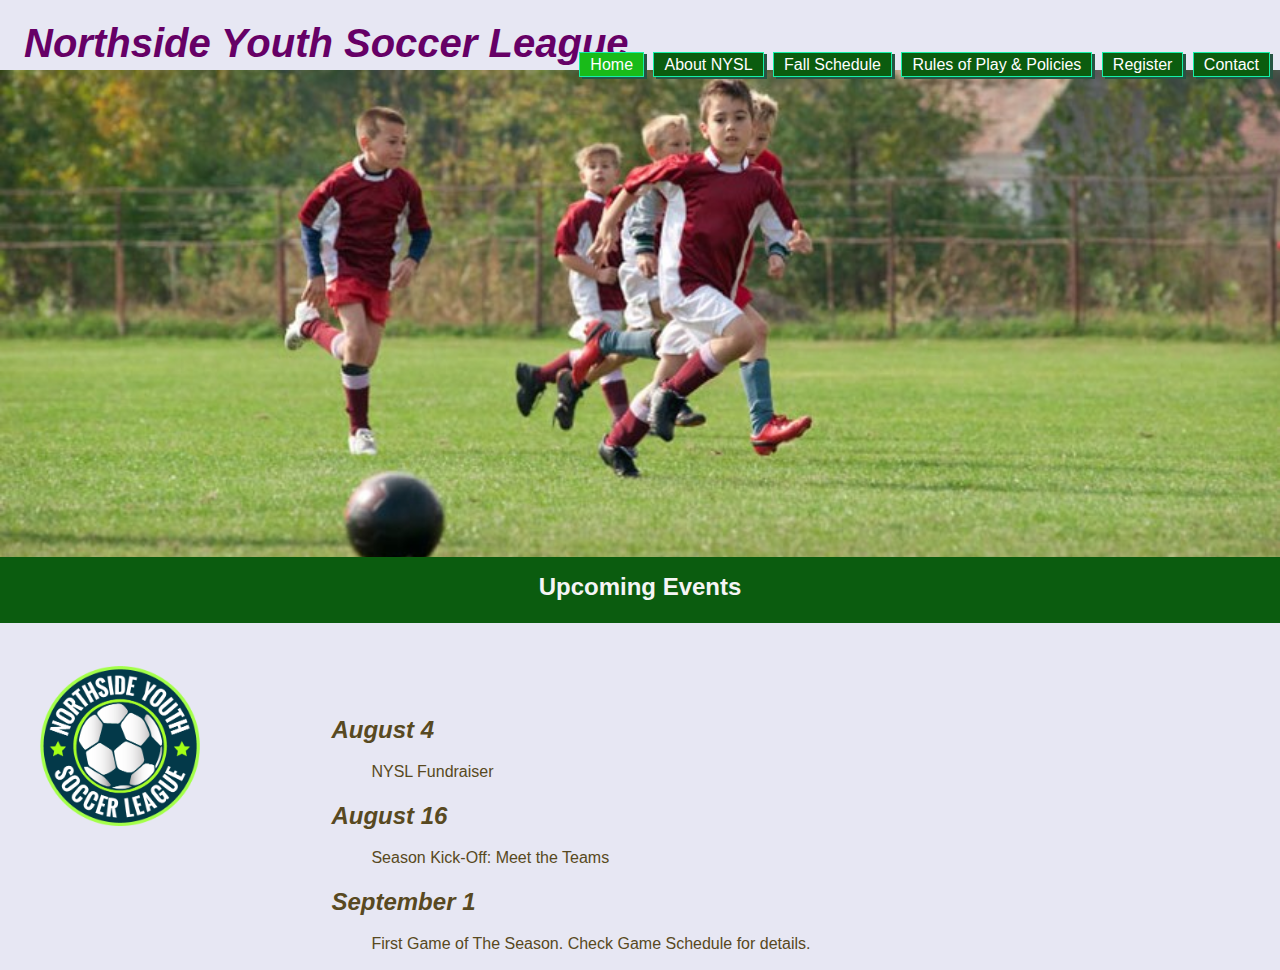
==== index.html @ a1769964 "Add project files" ====
<!DOCTYPE html>
<html lang="en">
<head>
    <meta charset="UTF-8">
    <meta name="viewport" content="width=device-width, initial-scale=1.0">
    <meta name="description" content="First 2019 coding bootcamp project"> 
    <title>NYSL | Upcoming events</title>
    <link rel="stylesheet" href="./styles/normalize.css">
    <link rel="stylesheet" href="./styles/style2.css">
</head>

<body>
    <header class="header">
        <h1 class="title">Northside Youth Soccer League</h1>
        <h2 class="subtitle">Upcoming Events</h2>  
        
        <nav class="navbar">
            <ul class="menu">
                <li class="item">
                    <a class= "link current" href="#">Home</a>
                </li>
                <li class="item">
                    <a class= "link" href="./pages/about.html">About NYSL</a>
                </li>
                <li class="item">
                    <a class= "link" href="./pages/game_info.html">Fall Schedule</a>
                </li>            
                <li class="item">
                    <a class= "link" href="./pages/rules.html">Rules of Play &amp; Policies</a>
                </li>              
                <li class="item">
                    <a class= "link" href="./pages/register.html">Register</a>
                </li>
                <li class="item">
                    <a class= "link" href="./pages/contact.html">Contact</a>
                </li>
            </ul>
        </nav>
    </header>
    
    <main>
        <div class="container">
            <figure class="figure">
                <img 
                    class="img_logo" 
                    src="./styles/imgs/nysl_logo.png" 
                    alt="logo northside youth soccer league" >
            </figure>
            <section class="events">
                <h2 class="subtitle_event">
                    August 4
                </h2>
                <p class="text_event">
                    NYSL Fundraiser
                </p>

                <h2 class="subtitle_event">
                    August 16
                </h2>
                <p class="text_event">
                    Season Kick-Off: Meet the Teams
                </p>

                <h2 class="subtitle_event">
                    September 1
                </h2>
                <p class="text_event">
                    First Game of The Season. Check Game Schedule for details.
                </p>
            </section>
        </div>
    </main>    
</body>
</html>
---- styles/style2.css ----
/* Style 2 / 1440px desktop
--------------------------------------------------------------------------------------------------------*/
:root {
    --bg-color: #E7E7F3;
    --text: #584921;
}

body {
    font-family: 'Segoe UI', Tahoma, Geneva, Verdana, sans-serif;
    min-height: 100vh;
    background-color: var(--bg-color);
}

/* Header
--------------------------------------------------------------------------------------------------------*/
.header{
    height: 498px;
    margin-top: 70px;
    background-color: darkseagreen;
    background-image: url(./imgs/style2_design1.jpg);
    background-repeat: no-repeat;
    background-position: top center ;
    background-size: cover;
}

.title {
    color: #660066;
    font-size: 40px;
    font-style: italic;
    transform: translateY(-50px);
    padding-left: 1.5rem;
}

.subtitle {
    text-align: center;
    color: whitesmoke;
    background-color: rgb(11, 92, 15);
    transform: translateY(414px);
    height: 50px;
    padding-top: 1rem;
}


/* Navigation Bar
--------------------------------------------------------------------------------------------------------*/
.navbar{
    position: absolute;
    top: 40px;
    right: 5px;
}

.item {
    display: inline-block;
    list-style: none;
    margin-right: 5px;
}

.link {
    padding: 3px 10px;
    text-decoration: none;
    color: white;
    border: 1px solid rgb(21, 241, 168);
    background-color: rgb(11, 92, 15);
    box-shadow: 3px 2px 0 rgb(39, 85, 67);
}

.navbar .current{
    background-color: rgb(25,187, 25);
}

/* Text Boxes
--------------------------------------------------------------------------------------------------------*/
.container {
    display: flex;
    margin-bottom: 5rem;
}

.figure {
    width: 25%;
    margin-top: 3rem;
}

.img_logo{
    width: 160px;
    transform: translateY(50px);
}

.events {
    width: 80%;
    margin-top: 8rem;
    margin-right: 9rem;
    color: #584921;
}

.subtitle_event {
    font-style: italic;
}

.text_event {
    margin: 15px;
    text-indent: 25px;
}

/* About section -------------------------------- */

.about_text {
    font-size: 1.2rem;
    padding-left: 1.1rem;
}
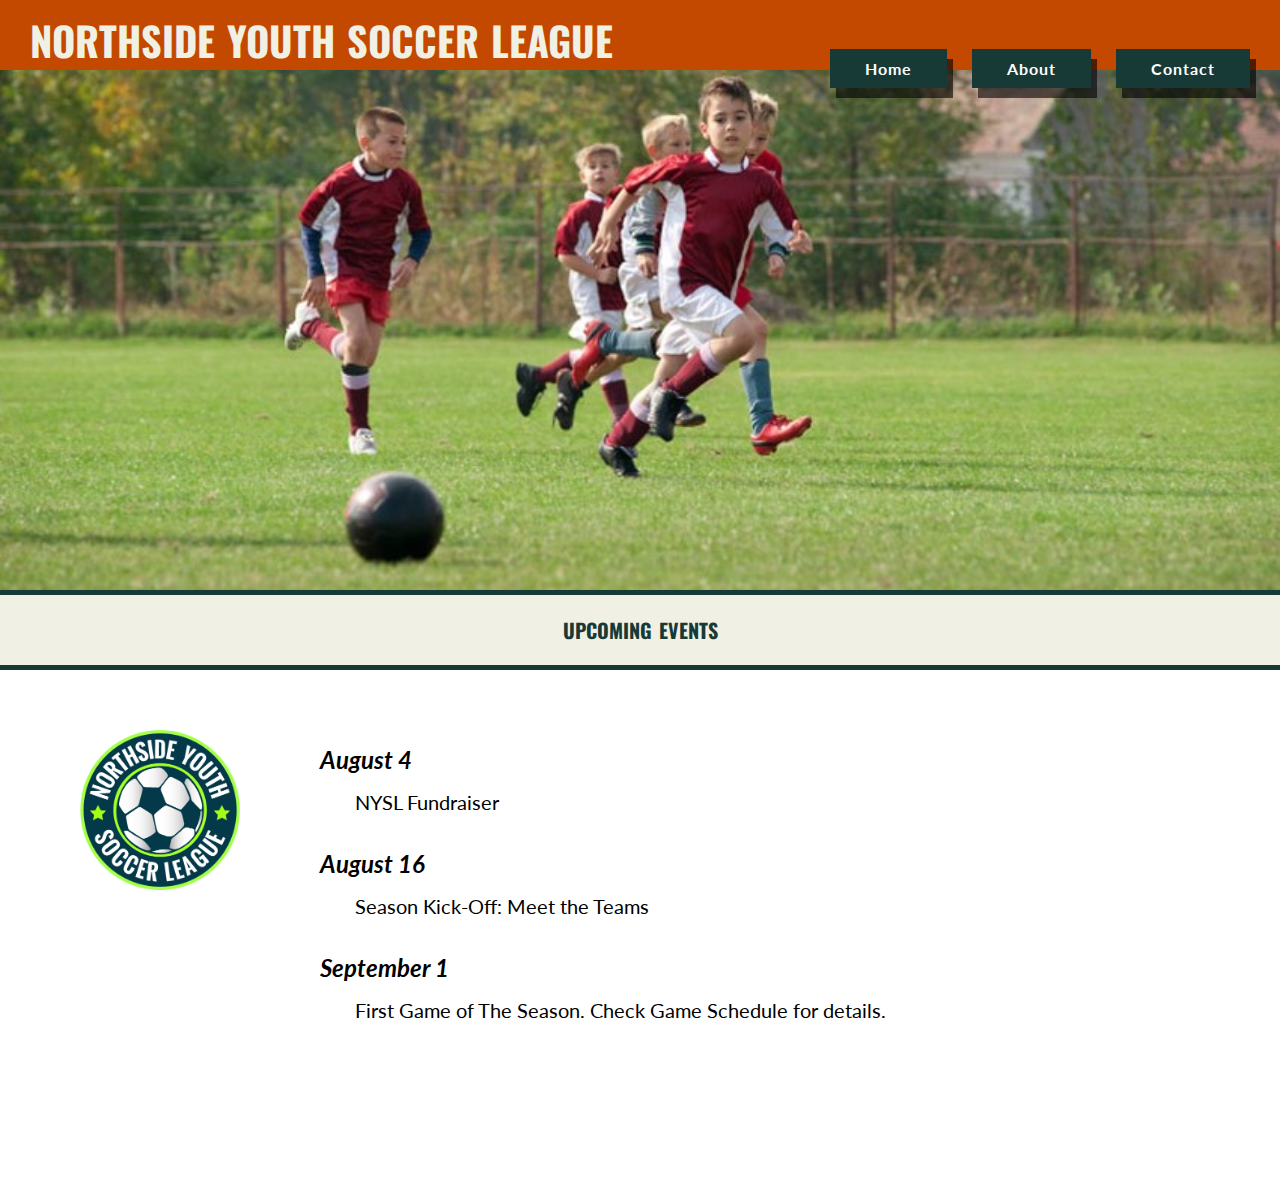
==== commit 5af7bbcb: "Update markup and styles" ====
--- a/index.html
+++ b/index.html
@@ -1,74 +1,81 @@
 <!DOCTYPE html>
 <html lang="en">
 <head>
-    <meta charset="UTF-8">
-    <meta name="viewport" content="width=device-width, initial-scale=1.0">
-    <meta name="description" content="First 2019 coding bootcamp project"> 
-    <title>NYSL | Upcoming events</title>
-    <link rel="stylesheet" href="./styles/normalize.css">
-    <link rel="stylesheet" href="./styles/style2.css">
+	<meta charset="UTF-8">
+	<meta name="viewport" content="width=device-width, initial-scale=1.0">
+	<!-- styles -->
+	<link rel="stylesheet" href="./styles/styles.css">
+	<title>NYSL | Upcoming events</title>
 </head>
 
 <body>
-    <header class="header">
-        <h1 class="title">Northside Youth Soccer League</h1>
-        <h2 class="subtitle">Upcoming Events</h2>  
-        
-        <nav class="navbar">
-            <ul class="menu">
-                <li class="item">
-                    <a class= "link current" href="#">Home</a>
-                </li>
-                <li class="item">
-                    <a class= "link" href="./pages/about.html">About NYSL</a>
-                </li>
-                <li class="item">
-                    <a class= "link" href="./pages/game_info.html">Fall Schedule</a>
-                </li>            
-                <li class="item">
-                    <a class= "link" href="./pages/rules.html">Rules of Play &amp; Policies</a>
-                </li>              
-                <li class="item">
-                    <a class= "link" href="./pages/register.html">Register</a>
-                </li>
-                <li class="item">
-                    <a class= "link" href="./pages/contact.html">Contact</a>
-                </li>
-            </ul>
-        </nav>
-    </header>
-    
-    <main>
-        <div class="container">
-            <figure class="figure">
-                <img 
-                    class="img_logo" 
-                    src="./styles/imgs/nysl_logo.png" 
-                    alt="logo northside youth soccer league" >
-            </figure>
-            <section class="events">
-                <h2 class="subtitle_event">
-                    August 4
-                </h2>
-                <p class="text_event">
-                    NYSL Fundraiser
-                </p>
+	<header class= "header">
+		<nav class= "nav">
+			<h1 class= "nav__brand">
+				Northside Youth Soccer League
+			</h1>
+		
+			<ul class= "nav__menu">
+				<li>
+					<a class= "current" 
+						href="#">
+						Home
+					</a>
+				</li>
+				<li>
+					<a href="./pages/about.html">
+						About
+					</a>
+				</li>
+				<li>
+					<a href="./pages/contact.html">
+						Contact
+					</a>
+				</li>
+			</ul>
+		</nav>
+	</header>
+	
+	<main>
+		<section>
+			<div class="hero__container">
+				<h2 class= "hero__bar__title">
+					Upcoming Events
+				</h2>  
+			</div>
+		</section>
 
-                <h2 class="subtitle_event">
-                    August 16
-                </h2>
-                <p class="text_event">
-                    Season Kick-Off: Meet the Teams
-                </p>
+		<section>
+			<div class= "container">
+				<div class= "logo">
+					<img 
+						src= "./styles/imgs/nysl_logo.png" 
+						alt= "logo northside youth soccer league">
+				</div>
+				<div class= "content">
+					<h2 class= "event__date">
+						August 4
+					</h2>
+					<p class= "event__name">
+						NYSL Fundraiser
+					</p>
 
-                <h2 class="subtitle_event">
-                    September 1
-                </h2>
-                <p class="text_event">
-                    First Game of The Season. Check Game Schedule for details.
-                </p>
-            </section>
-        </div>
-    </main>    
+					<h2 class= "event__date">
+						August 16
+					</h2>
+					<p class= "event__name">
+						Season Kick-Off: Meet the Teams
+					</p>
+
+					<h2 class= "event__date">
+						September 1
+					</h2>
+					<p class= "event__name">
+						First Game of The Season. Check Game Schedule for details.
+					</p>
+				</div>	
+			</div>
+		</section>
+	</main>    
 </body>
 </html>--- a/styles/styles.css
+++ b/styles/styles.css
@@ -0,0 +1,180 @@
+/* fonts */
+@import url('https://fonts.googleapis.com/css2?family=Lato&family=Oswald:wght@400;500&display=swap');
+
+
+:root {
+  --light-gray: hsl(60, 28%, 92%);
+  --light-grayish: hsl(240, 13%, 85%);
+  --white: hsl(0, 0%, 100%);
+  --black-blue: #04151f;
+  --very-dark-desaturated-cyan: #183A37;
+  --very-soft-orange: #EFD6AC;
+  --strong-orange :#c44900;
+  --very-dark-desaturated-pink:#432534;
+  
+
+  --bg-body: var(--white);
+  --clr-text-color: var(--black-blue);
+
+  --clr-link-brand: var(--light-gray);
+  --clr-nav-link: var(--white);
+  --clr-text-hover: var(--strong-orange);
+  --clr-hover: var(--light-grayish);
+  --clr-heading-bar-title: var(--very-dark-desaturated-cyan);
+  
+  --bg-header: var(--strong-orange);
+  --bg-nav-link: var(--very-dark-desaturated-cyan);
+  --bg-hero-bar-title: var(--light-gray);
+  --bg-container: var(--white);
+
+
+  /* Font families */
+  --ff-primary: 'Lato', sans-serif;
+  --ff-secondary: 'Oswald', sans-serif;
+}
+
+*,
+*:before,
+*.after {
+  box-sizing: border-box;
+}
+
+* {
+  margin: 0;
+  padding: 0;
+}
+html {
+  height: 100%;
+  font-size: 62.5%;
+}
+body {
+  font-family: var(--ff-primary);
+  font-size: 1.6rem;
+  background-color: var(--bg-body);
+  color: var(--text-color);
+}
+ul,
+ol {
+  list-style-type: none;
+}
+a {
+  text-decoration: none;
+}
+p {
+  font-size: 2rem;
+}
+/************* 
+  Header 
+*************/
+.header {
+  background-color: var(--bg-header);
+ 
+}
+.nav {
+  display: flex;
+  justify-content: space-between;
+  padding: 1rem 3rem 0; 
+}
+.nav__brand {
+  font-family: var(--ff-secondary);
+  font-size: 4rem;
+  color: var(--clr-link-brand);
+  word-spacing: 2px;
+  text-transform: uppercase;
+}
+.nav__menu {
+  display: flex;
+  gap: 2.5rem;
+  align-self: flex-end;
+  transform: translateY(8px);
+}
+.nav__menu li a {
+  padding: 1rem 3.5rem;
+  font-size: 1.6rem;
+  font-weight: bolder;
+  color: var(--clr-nav-link);
+  letter-spacing: 1px; 
+  background-color: var(--bg-nav-link);
+  box-shadow: 6px 10px rgba(0, 0, 0, 0.6);
+  transition: .1s ease;
+}
+.nav__menu li a:hover {
+  background-color: var(--clr-hover);
+  color: var(--clr-text-hover);
+}  
+
+/************* 
+  Hero 
+*************/
+.hero__container {
+  display: grid;
+  align-items: end;
+  background-color: var(--bg-container);
+  background-image: url(./imgs/image1.jpg);
+  background-repeat: no-repeat;
+  background-position: top center;
+  background-size: 100%;
+  height: 600px;
+}
+
+.hero__bar__title {
+  padding: 2rem; 
+  font-family: var(--ff-secondary);
+  font-size: 2rem;
+  font-weight: bolder;
+  text-align: center; 
+  text-transform: uppercase;
+  word-spacing: 2px;
+  color: var(--clr-heading-bar-title);
+  background-color: var(--bg-hero-bar-title);
+  border-top: 5px solid var(--very-dark-desaturated-cyan);
+  border-bottom: 5px solid var(--very-dark-desaturated-cyan);
+}
+
+.container {
+  display: grid;
+  grid-template-columns: 25% 75%;
+  background-color: var(--bg-container);
+}
+
+.logo{
+  grid-column: 1 / 2;
+  margin-top: 6rem; 
+  justify-self: center; 
+}
+.logo img {
+  width: 160px;
+}
+.content {
+  grid-column: 2 / 3;  
+  align-self: center;
+  padding: 6rem 6rem 15rem 0;
+}
+/************* 
+  Events
+*************/
+.event__date {
+  font-style: italic;
+  line-height: 2.5;
+}
+.event__name {
+  text-indent: 35px;
+  margin-bottom: 2rem;
+}
+
+/************* 
+  About
+*************/
+.about h2 {
+  line-height: 1.5;
+}
+.about p {  
+  margin-bottom: 2rem;
+  line-height: 1.5;
+}
+/************* 
+  Contact
+*************/
+.content p:first-child {
+  margin-bottom: 2rem;
+}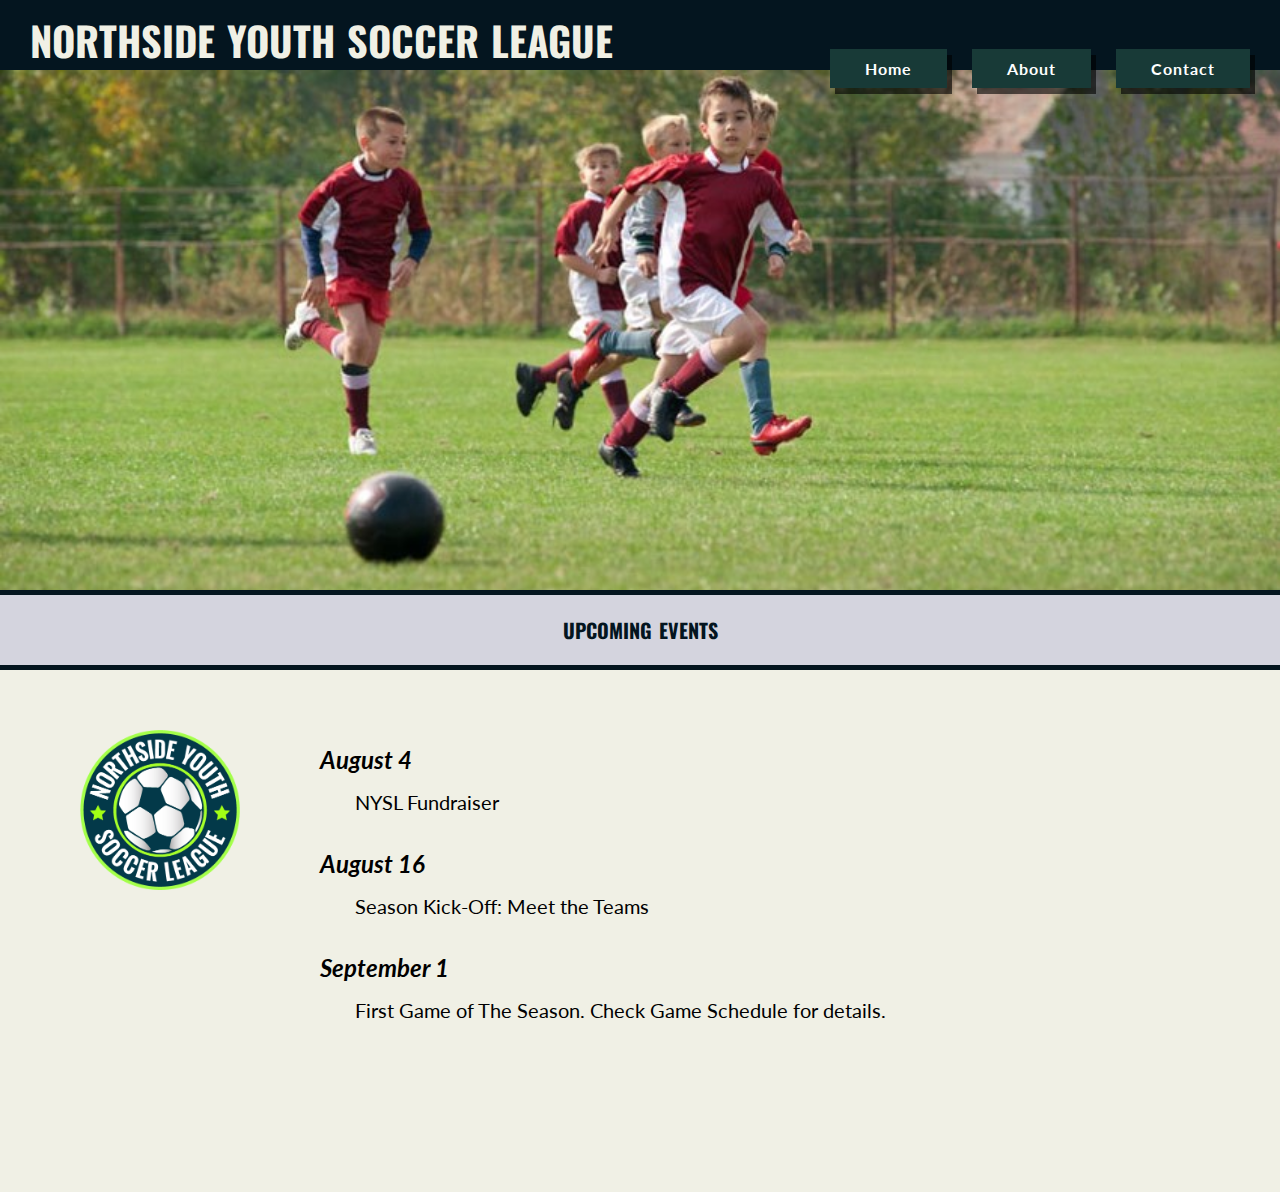
==== commit 3a0cc3cb: "Update markup and styles" ====
--- a/index.html
+++ b/index.html
@@ -17,8 +17,7 @@
 		
 			<ul class= "nav__menu">
 				<li>
-					<a class= "current" 
-						href="#">
+					<a href="#">
 						Home
 					</a>
 				</li>
@@ -52,6 +51,7 @@
 						src= "./styles/imgs/nysl_logo.png" 
 						alt= "logo northside youth soccer league">
 				</div>
+
 				<div class= "content">
 					<h2 class= "event__date">
 						August 4
--- a/styles/styles.css
+++ b/styles/styles.css
@@ -11,21 +11,20 @@
   --very-soft-orange: #EFD6AC;
   --strong-orange :#c44900;
   --very-dark-desaturated-pink:#432534;
-  
 
   --bg-body: var(--white);
   --clr-text-color: var(--black-blue);
 
   --clr-link-brand: var(--light-gray);
   --clr-nav-link: var(--white);
-  --clr-text-hover: var(--strong-orange);
+  --clr-text-hover: var(--black-blue);
   --clr-hover: var(--light-grayish);
-  --clr-heading-bar-title: var(--very-dark-desaturated-cyan);
+  --clr-heading-bar-title: var(--black-blue);
   
-  --bg-header: var(--strong-orange);
+  --bg-header: var(--black-blue);
   --bg-nav-link: var(--very-dark-desaturated-cyan);
-  --bg-hero-bar-title: var(--light-gray);
-  --bg-container: var(--white);
+  --bg-hero-bar-title: var(--light-grayish);
+  --bg-container:  var(--light-gray);
 
 
   /* Font families */
@@ -68,7 +67,6 @@
 *************/
 .header {
   background-color: var(--bg-header);
- 
 }
 .nav {
   display: flex;
@@ -95,7 +93,7 @@
   color: var(--clr-nav-link);
   letter-spacing: 1px; 
   background-color: var(--bg-nav-link);
-  box-shadow: 6px 10px rgba(0, 0, 0, 0.6);
+  box-shadow: 5px 6px rgba(0, 0, 0, 0.6);
   transition: .1s ease;
 }
 .nav__menu li a:hover {
@@ -113,7 +111,7 @@
   background-image: url(./imgs/image1.jpg);
   background-repeat: no-repeat;
   background-position: top center;
-  background-size: 100%;
+  background-size: cover;
   height: 600px;
 }
 
@@ -127,8 +125,8 @@
   word-spacing: 2px;
   color: var(--clr-heading-bar-title);
   background-color: var(--bg-hero-bar-title);
-  border-top: 5px solid var(--very-dark-desaturated-cyan);
-  border-bottom: 5px solid var(--very-dark-desaturated-cyan);
+  border-top: 5px solid var(--black-blue);
+  border-bottom: 5px solid var(--black-blue);
 }
 
 .container {
@@ -175,6 +173,6 @@
 /************* 
   Contact
 *************/
-.content p:first-child {
+.contact p:first-child {
   margin-bottom: 2rem;
 }